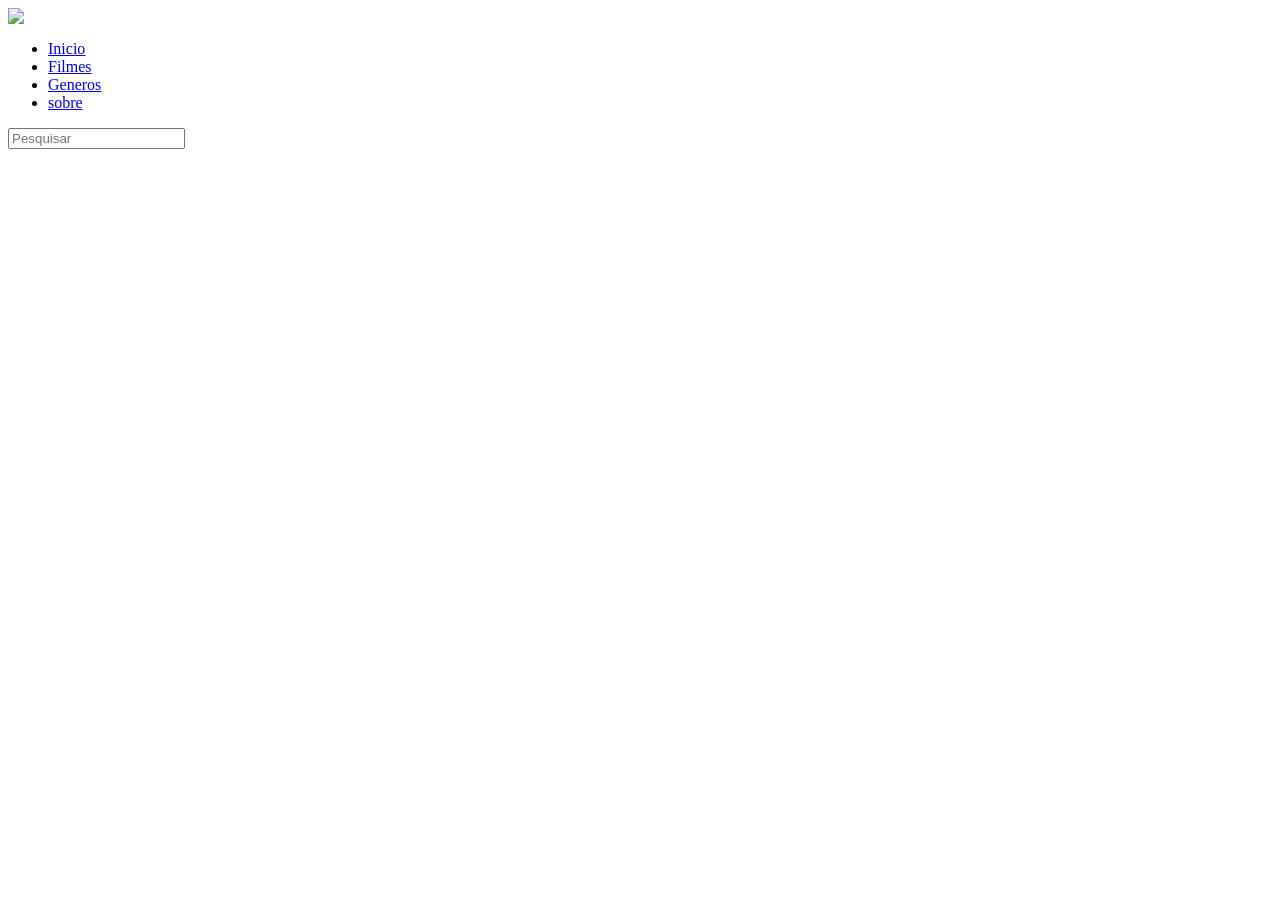
==== index.html @ 29e136f6 "Add files via upload" ====
<html>
	<head>
		<title> Cine Catálogo</title>
		<lik rel="stylesheet" href="style.css">
	</head>
	<body>
	<header>
		<div class="logo">
		<img src="imagens/logo-cine.png">
	</div>
	<ul>
		<li><a href="#">Inicio</a></li>
		<li><a href="#">Filmes</a></li>
		<li><a href="#">Generos</a></li>
		<li><a href="#">sobre</a></li>

	</ul>
	<div class="pesquisa">
		<input type="text" placeholder="Pesquisar">
	</div>


	</header>
	</body>

</html>
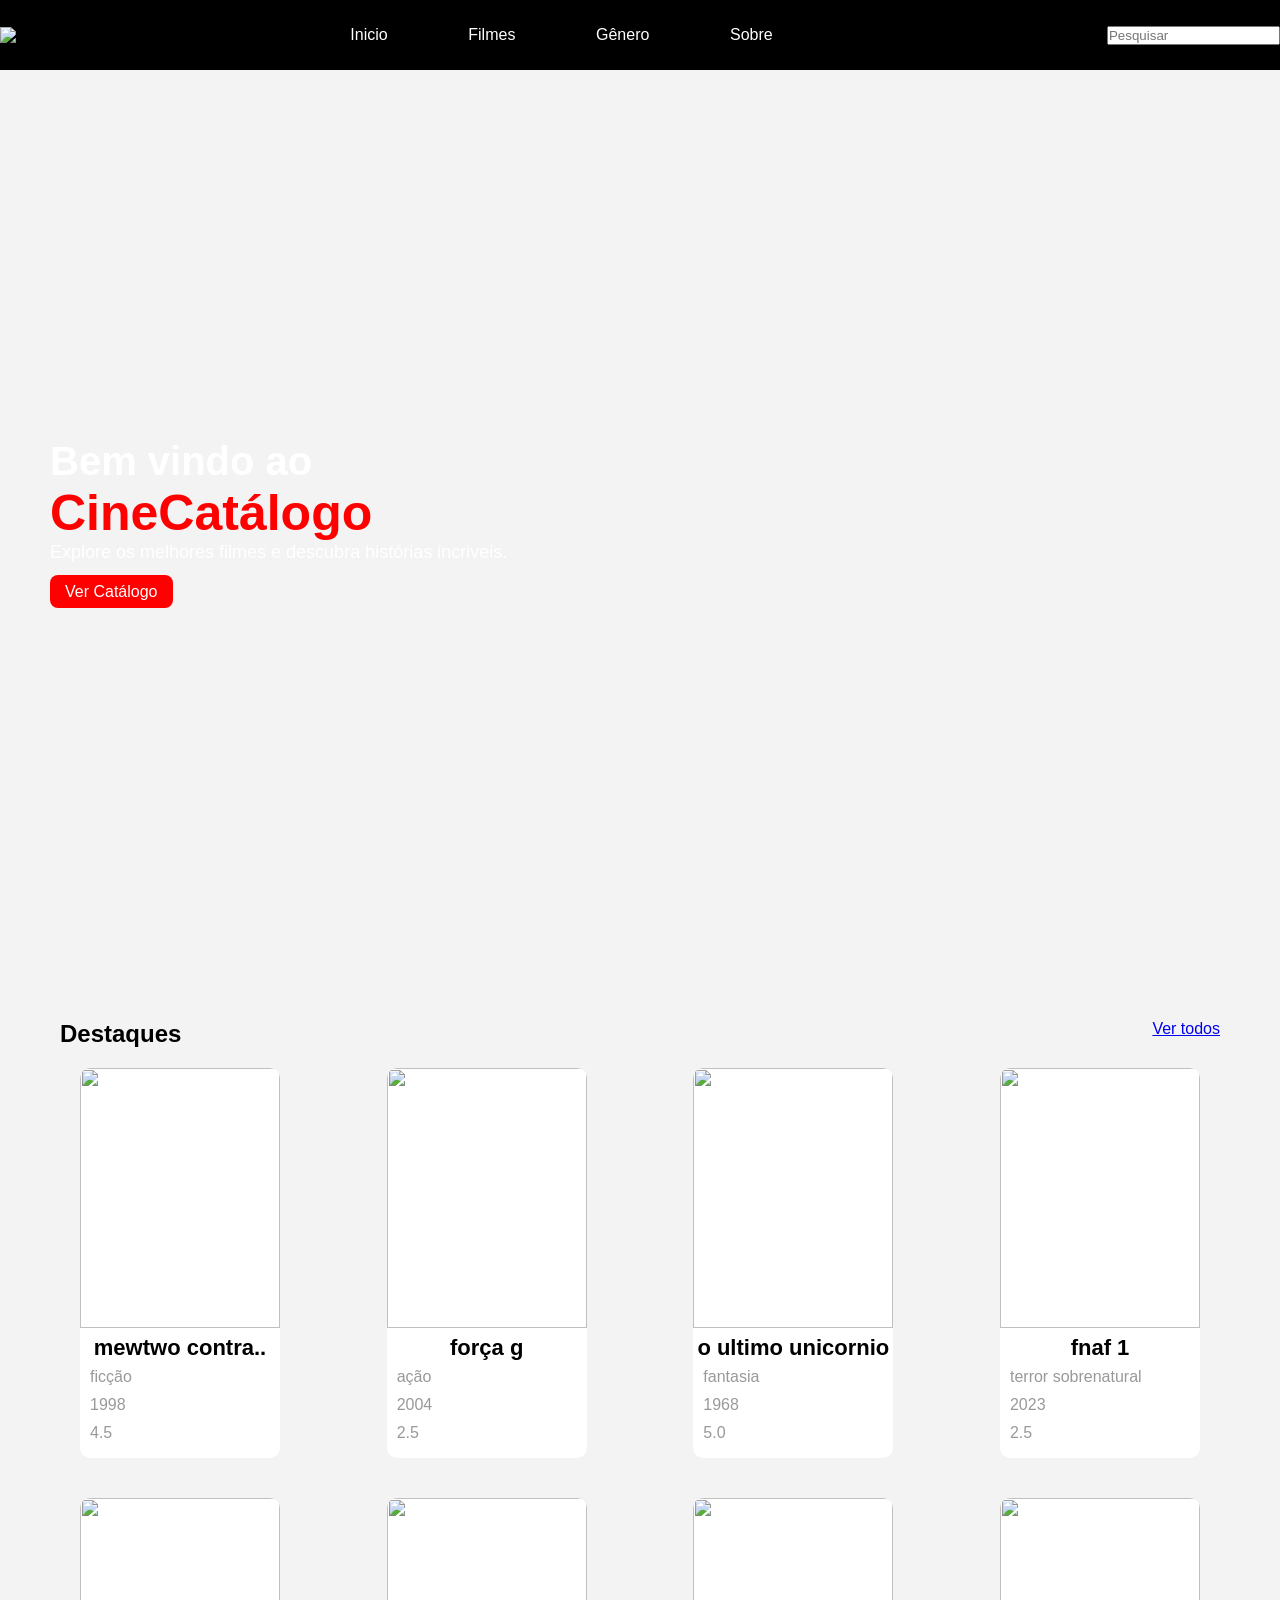
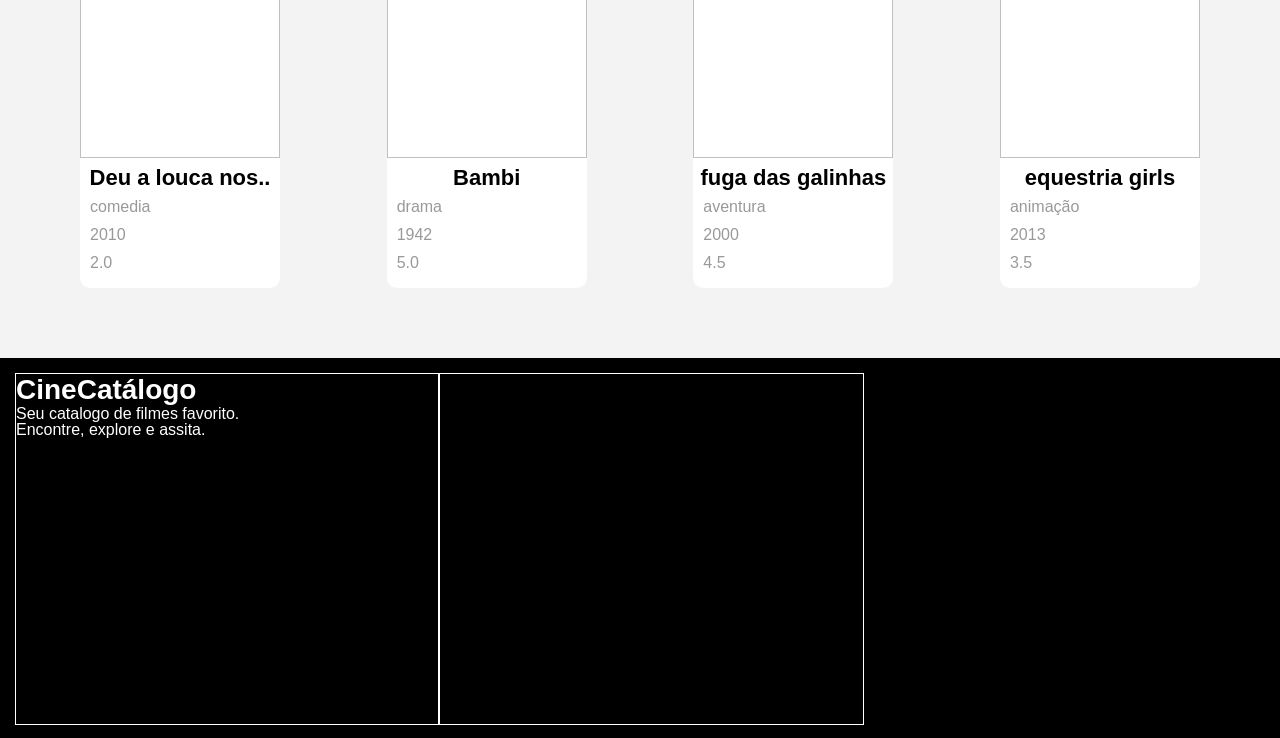
==== commit d3da330b: "Add files via upload" ====
--- a/index.html
+++ b/index.html
@@ -1,26 +1,117 @@
 <html>
-	<head>
-		<title> Cine Catálogo</title>
-		<lik rel="stylesheet" href="style.css">
-	</head>
-	<body>
+<head>
+	<title>Cine Catalogo</title>
+	<link rel="stylesheet" href="style.css">
+</head>
+
+<body>
 	<header>
-		<div class="logo">
-		<img src="imagens/logo-cine.png">
-	</div>
+	 <div class="logo">
+	 	<img src="imagens/logo-cine.png">
+	 </div>
 	<ul>
 		<li><a href="#">Inicio</a></li>
 		<li><a href="#">Filmes</a></li>
-		<li><a href="#">Generos</a></li>
-		<li><a href="#">sobre</a></li>
+		<li><a href="#">Gênero</a></li>
+		<li><a href="#">Sobre</a></li>
+	</ul>
+	 <div class="pesquisa">
+	 	<input type="text" placeholder="Pesquisar"> 	
+	 </header>
+	<main>
+		<div class="slide">
 
-	</ul>
-	<div class="pesquisa">
-		<input type="text" placeholder="Pesquisar">
-	</div>
+			<div class="descricao-slide">
+
+		<h3>Bem vindo ao</h3>
+                <h2>CineCatálogo</h2>
+                <p>Explore os melhores filmes e descubra histórias incriveis.</p>
+                <a href="#">Ver Catálogo</a>
+
+			</div>
+
+		</div>
+		
+		<div class="catalogo">
+			<ul>
+			<div class="destaque-vertodos">
+		<h2>Destaques</h2>
+		<a href="#">Ver todos</a>
+			</div>
+				<li>
+					<img src="imagens/capa-pokemon.webp"/>
+					<h2>mewtwo contra..</h2>
+					<div class="categoria">ficção</div>
+					<div class="lancamento">1998</div>
+					<div class="avaliacao"> 4.5</div>
+				</li>
+<li>
+					<img src="imagens/OIP.webp"/>
+					<h2>força g</h2>
+					<div class="categoria">ação</div>
+					<div class="lancamento">2004</div>
+					<div class="avaliacao"> 2.5</div>
+				</li>
+<li>
+					<img src="imagens/unicornio.webp"/>
+					<h2>o ultimo unicornio</h2>
+					<div class="categoria">fantasia</div>
+					<div class="lancamento">1968</div>
+					<div class="avaliacao"> 5.0</div>
+				</li>
+<li>
+					<img src="imagens/fnaf.webp"/>
+					<h2>fnaf 1</h2>
+					<div class="categoria">terror sobrenatural</div>
+					<div class="lancamento">2023</div>
+					<div class="avaliacao"> 2.5</div>
+				</li>
+<li>
+					<img src="imagens/bix.webp"/>
+					<h2>Deu a louca nos..</h2>
+					<div class="categoria">comedia</div>
+					<div class="lancamento">2010</div>
+					<div class="avaliacao"> 2.0</div>
+				</li>
+<li>
+					<img src="imagens/Bambi.webp"/>
+					<h2>Bambi</h2>
+					<div class="categoria">drama</div>
+					<div class="lancamento">1942</div>
+					<div class="avaliacao"> 5.0</div>
+				</li>
+<li>
+					<img src="imagens/GALINHA.webp"/>
+					<h2>fuga das galinhas</h2>
+					<div class="categoria">aventura</div>
+					<div class="lancamento">2000</div>
+					<div class="avaliacao"> 4.5</div>
+				</li>
+<li>
+					<img src="imagens/mlp.jpg"/>
+					<h2>equestria girls</h2>
+					<div class="categoria">animação</div>
+					<div class="lancamento">2013</div>
+					<div class="avaliacao"> 3.5</div>
+				</li>
 
 
-	</header>
-	</body>
+			</ul>
+		</div>
 
-</html>+	</main>
+
+	<footer>
+        <div class="sobre">
+        <h2> CineCatálogo</h2>
+        <p>Seu catalogo de filmes favorito. <br>
+         Encontre, explore e assita.
+</p>
+       
+</div>
+        <div class="menu"></div>
+        <div class="categoria></div>
+	</footer>
+</body>
+</html>
+
--- a/style.css
+++ b/style.css
@@ -0,0 +1,142 @@
+
+
+
+
+*{
+	margin: 0; padding: 0;
+}
+
+body{
+	font-family:arial;
+	background: #f3f3f3;
+}
+header {
+	height:70px;
+	width: 100%;
+	background:black;
+	display: flex;
+	justify-content: space-between;
+	align-items: center;
+}
+ul {
+	display: flex;
+	justify-content: space-between;
+	width: 33%;
+}
+header a{
+	color: white;
+	text-decoration: none;
+}
+
+
+
+
+
+main .slide{
+	background: url("imagens/banner-principal.png");
+	width:100%;
+	height: 100vh;
+	background-repeat: no-repeat;
+	background-size:cover;
+	display:flex;
+	align-items:center;
+}
+main .slide h3{
+    color: white;
+    font-size: 40px;
+}
+main .slide h2{
+	color:red;
+	font-size:50px;
+}
+main .slide p{
+	color:white;
+	font-size: 18px;
+	margin-bottom: 20px;
+}
+main .slide a{
+	text-decoration:none;
+	color:white;
+	background: red;
+	padding:8px 15px;
+	border-radius:8px;
+}
+main .descricao-slide {
+	margin-left: 50px;
+}
+main .catalogo{
+	margin:50px;
+}
+main .catalogo ul .destaque-vertodos{
+	display:flex;
+	justify-content: space-between;
+	width: 100%;
+}
+main .catalogo ul li{
+	width: 200px;
+	height: 390px;
+	
+	overflow: hidden;
+	border-radius: 10px;
+    margin: 20px;
+	background: #ffffff;
+}
+main .catalogo ul li img{
+	width: 100%;
+	height: 260px;
+}
+main .catalogo ul li h2{
+	font-size: 22px;
+	text-align: center;
+	line-height: 20px;
+	margin: 10px 0;
+}
+main .catalogo ul li .categoria{
+	color: #999;
+	padding:0 0 10px 10px;
+}
+main .catalogo ul li .lancamento{
+	color: #999;
+	padding:0 0 10px 10px;	
+}
+main .catalogo ul li .avaliacao{
+	color: #999;
+	padding:0 0 10px 10px;
+}
+
+main .catalogo ul{
+width: 1160px;
+display:flex;
+flex-wrap: wrap;
+margin: 0 auto;
+}
+
+footer{
+background: #000;
+height: 350px;
+width: 100%;
+display:flex;
+padding: 15px;
+}
+footer div{
+
+    height: 350px;
+    width: 33%;
+    border: 1px solid #fff;
+   
+    
+}
+
+footer .sobre{
+ color: #fff;
+}
+
+footer h2{
+
+font-size: 28px;
+}
+
+footer p{
+font-size: 16px;
+line-height: 16px;
+}
